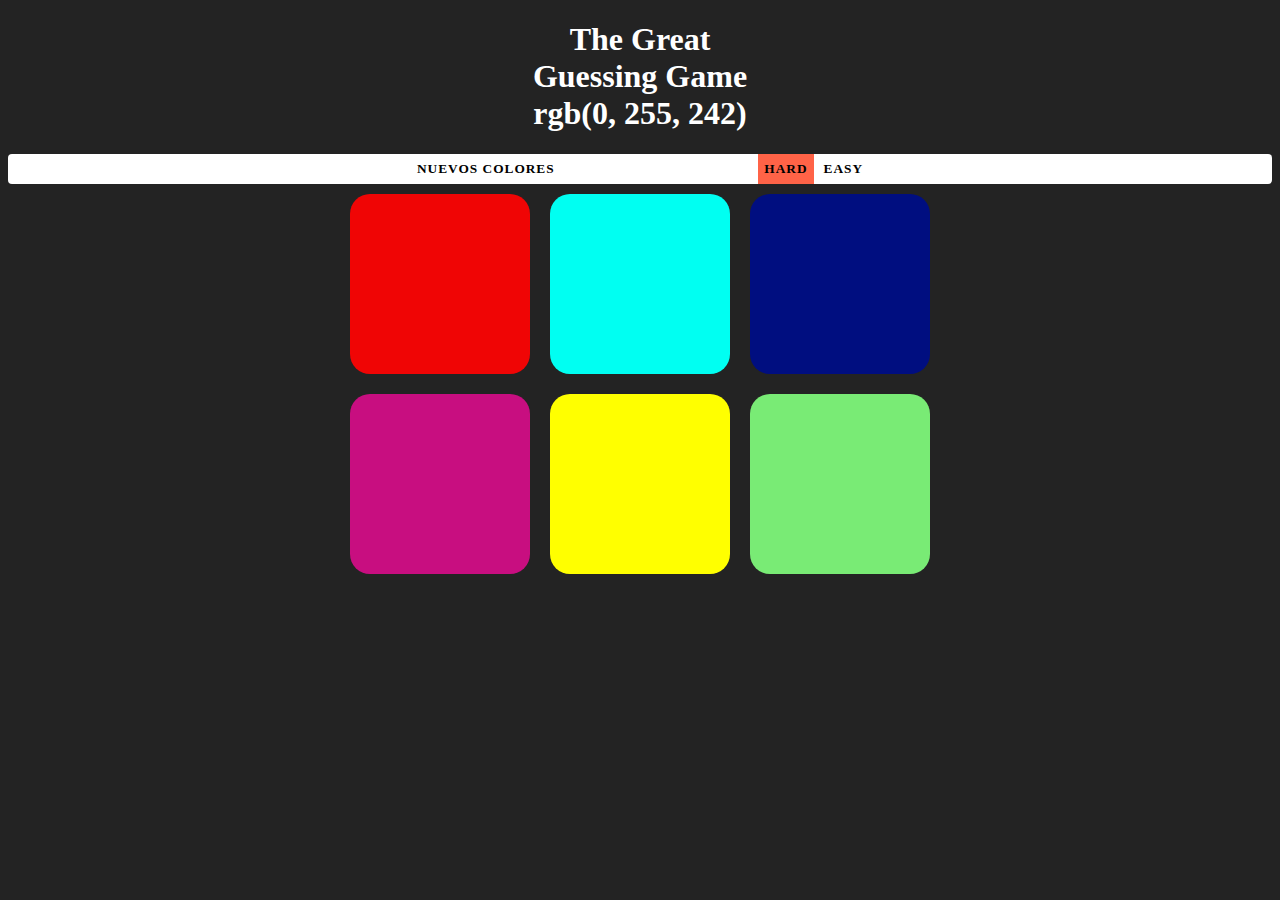
==== index.html @ 6ba27776 "Setup and first steps" ====
<!DOCTYPE html>
<html lang="es">
  <head>
    <meta charset="UTF-8" />
    <link rel="stylesheet" href="style.css" />
  </head>
  <body style="background-color: #232323">
    <h1 id="h1">
      The Great <br />
      Guessing Game <br />
      <span id="colorDisplay"></span>
    </h1>
    <div id="stripe">
      <button id="reset">Nuevos Colores</button>
      <span id="message"></span>
      <button class="selected" id="hard">HARD</button>
      <button id="easy">EASY</button>
    </div>
    <div class="container" style="margin: 0 auto">
      <div class="square"></div>
      <div class="square"></div>
      <div class="square"></div>
      <div class="square"></div>
      <div class="square"></div>
      <div class="square"></div>
    </div>
    <script src="colorgame.js"></script>
  </body>
</html>
---- style.css ----
#h1 {
  text-align: center;
  color: white;
  font-family: Cambria, Cochin, Georgia, Times, "Times New Roman", serif;
}

.square {
  float: left;
  width: 30%;
  height: 0;
  padding-bottom: 30%;
  background-color: white;
  margin: 1.66%;
  border-radius: 15pt;
  transition-duration: 0.6s;
}

.container {
  max-width: 600px;
}

#stripe {
  background-color: white;
  height: 30px;
  text-align: center;
  border-radius: 4px;
}

.selected {
  background-color: tomato;
}

button {
  background-color: inherit;
  text-transform: uppercase;
  letter-spacing: 1px;
  font-weight: 700;
  height: 100%;
  outline: none;
  border: none;
  transition: all 0.4s;
  -webkit-transition: all 0.3s;
  -moz-transition: all 0.3s;
  font-family: Cambria, Cochin, Georgia, Times, "Times New Roman", serif;
}

button:hover {
  color: white;
  background: yellowgreen;
}

#message {
  display: inline-block;
  width: 15%;
  font-family: Cambria, Cochin, Georgia, Times, "Times New Roman", serif;
  color: black;
}
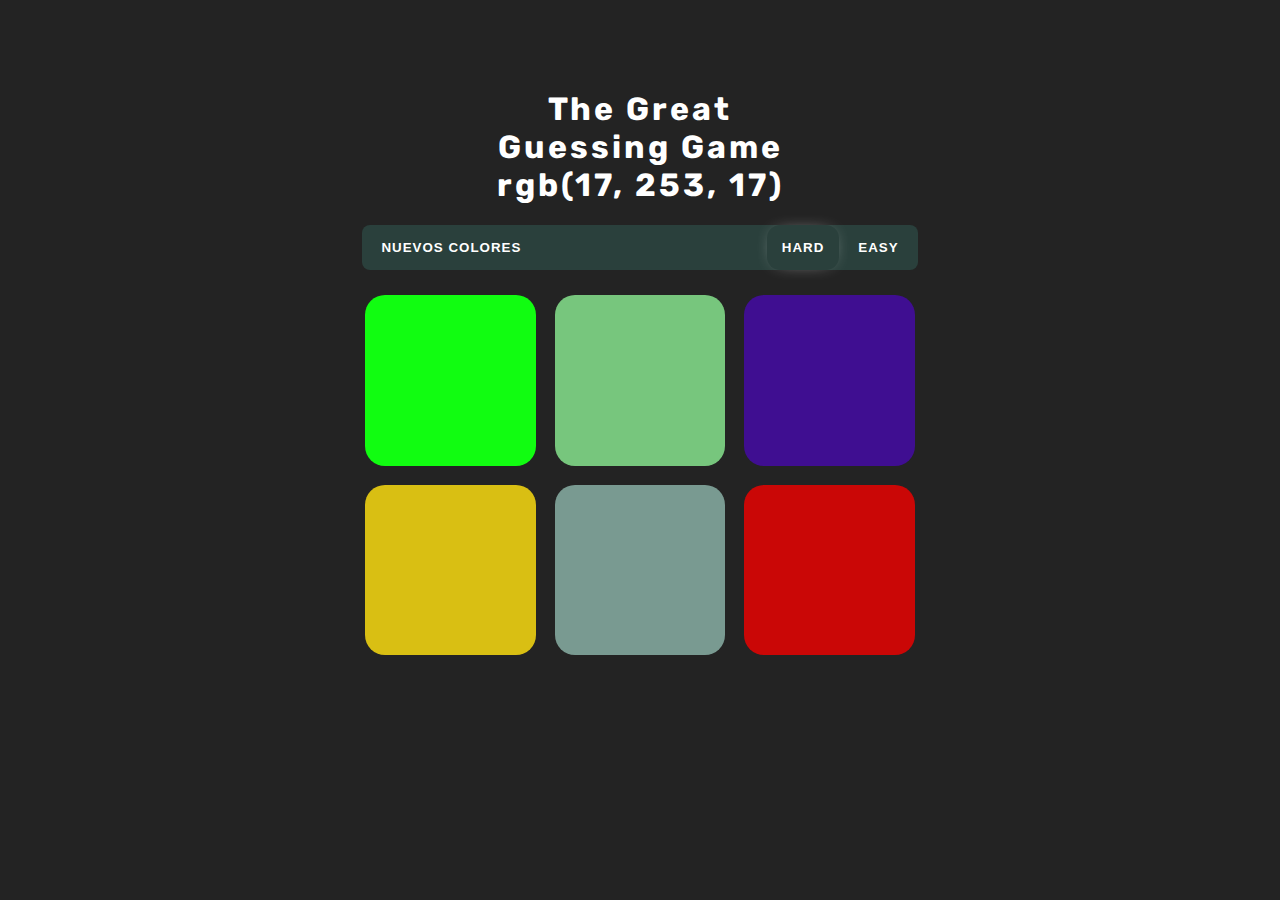
==== commit 7a59f2d5: "second commit" ====
--- a/index.html
+++ b/index.html
@@ -3,27 +3,38 @@
   <head>
     <meta charset="UTF-8" />
     <link rel="stylesheet" href="style.css" />
+    <link rel="preconnect" href="https://fonts.googleapis.com" />
+    <link rel="preconnect" href="https://fonts.gstatic.com" crossorigin />
+    <link
+      href="https://fonts.googleapis.com/css2?family=Rubik&display=swap"
+      rel="stylesheet"
+    />
   </head>
   <body style="background-color: #232323">
-    <h1 id="h1">
-      The Great <br />
-      Guessing Game <br />
-      <span id="colorDisplay"></span>
-    </h1>
-    <div id="stripe">
-      <button id="reset">Nuevos Colores</button>
-      <span id="message"></span>
-      <button class="selected" id="hard">HARD</button>
-      <button id="easy">EASY</button>
+    <div class="content-container">
+      <h1 id="h1">
+        The Great <br />
+        Guessing Game <br />
+        <span id="colorDisplay"></span>
+      </h1>
+      <div id="stripe">
+        <button id="reset">Nuevos Colores</button>
+        <span id="message"></span>
+        <button class="selected" id="hard">HARD</button>
+        <button id="easy">EASY</button>
+      </div>
+      <div class="container" style="margin: 0 auto">
+        <div class="square"></div>
+        <div class="square"></div>
+        <div class="square"></div>
+        <div class="square"></div>
+        <div class="square"></div>
+        <div class="square"></div>
+        <!-- <div class="square"></div>
+        <div class="square"></div>
+        <div class="square"></div> -->
+      </div>
     </div>
-    <div class="container" style="margin: 0 auto">
-      <div class="square"></div>
-      <div class="square"></div>
-      <div class="square"></div>
-      <div class="square"></div>
-      <div class="square"></div>
-      <div class="square"></div>
-    </div>
-    <script src="colorgame.js"></script>
+    <script src="./src/colorgame.js"></script>
   </body>
 </html>
--- a/style.css
+++ b/style.css
@@ -1,7 +1,15 @@
+body {
+  font-family: "Rubik", sans-serif;
+}
+
+.content-container {
+  margin-top: 10vh;
+}
+
 #h1 {
   text-align: center;
   color: white;
-  font-family: Cambria, Cochin, Georgia, Times, "Times New Roman", serif;
+  letter-spacing: 3px;
 }
 
 .square {
@@ -16,42 +24,91 @@
 }
 
 .container {
-  max-width: 600px;
+  max-width: 45%;
 }
-
 #stripe {
-  background-color: white;
-  height: 30px;
+  height: 5vh;
+  margin: 1.2% 28%;
   text-align: center;
-  border-radius: 4px;
+  border-radius: 8px;
+  background-color: rgba(80, 226, 195, 0.158);
 }
 
 .selected {
-  background-color: tomato;
+  animation: rotate 1.5s linear 0s infinite;
+  box-shadow: 0px 0px 19px -11px #fff;
+}
+
+@keyframes bounce {
+  20%,
+  60%,
+  90%,
+  to {
+    transform: translateY(0);
+  }
+  40% {
+    transform: translateY(-10px);
+  }
+  70% {
+    transform: translateY(-6px);
+  }
+  90% {
+    transform: translateY(-3px);
+  }
+}
+@keyframes rotate {
+  20%,
+  60%,
+  100%,
+  to {
+    transform: rotate(-6deg);
+  }
+  10% {
+    transform: rotate(2deg);
+  }
+  40% {
+    transform: rotate(11deg);
+  }
+  80% {
+    transform: rotate(8deg);
+  }
+  0% {
+    transform: rotate(-4deg);
+  }
 }
 
 button {
   background-color: inherit;
   text-transform: uppercase;
   letter-spacing: 1px;
+  color: white;
   font-weight: 700;
   height: 100%;
+  padding: 0px 15px;
+  background-color: rgba(109, 51, 51, 0);
   outline: none;
   border: none;
-  transition: all 0.4s;
-  -webkit-transition: all 0.3s;
-  -moz-transition: all 0.3s;
-  font-family: Cambria, Cochin, Georgia, Times, "Times New Roman", serif;
+  border-radius: 13px;
+  transition: all 0.8s;
+  -webkit-transition: all 0.7s;
+  -moz-transition: all 0.7s;
 }
 
 button:hover {
   color: white;
-  background: yellowgreen;
+  box-shadow: 0px 0px 19px 2px #000;
+  transform: translateY(-10px);
+  animation-play-state: paused;
 }
 
 #message {
   display: inline-block;
-  width: 15%;
-  font-family: Cambria, Cochin, Georgia, Times, "Times New Roman", serif;
-  color: black;
+  width: 40%;
+  max-width: 40%;
+  font-size: 22px;
+  font-weight: 600;
+  letter-spacing: 0.8px;
+  color: #fff;
+  transform: rotate(0deg);
+  transition: all 0.8s ease;
 }
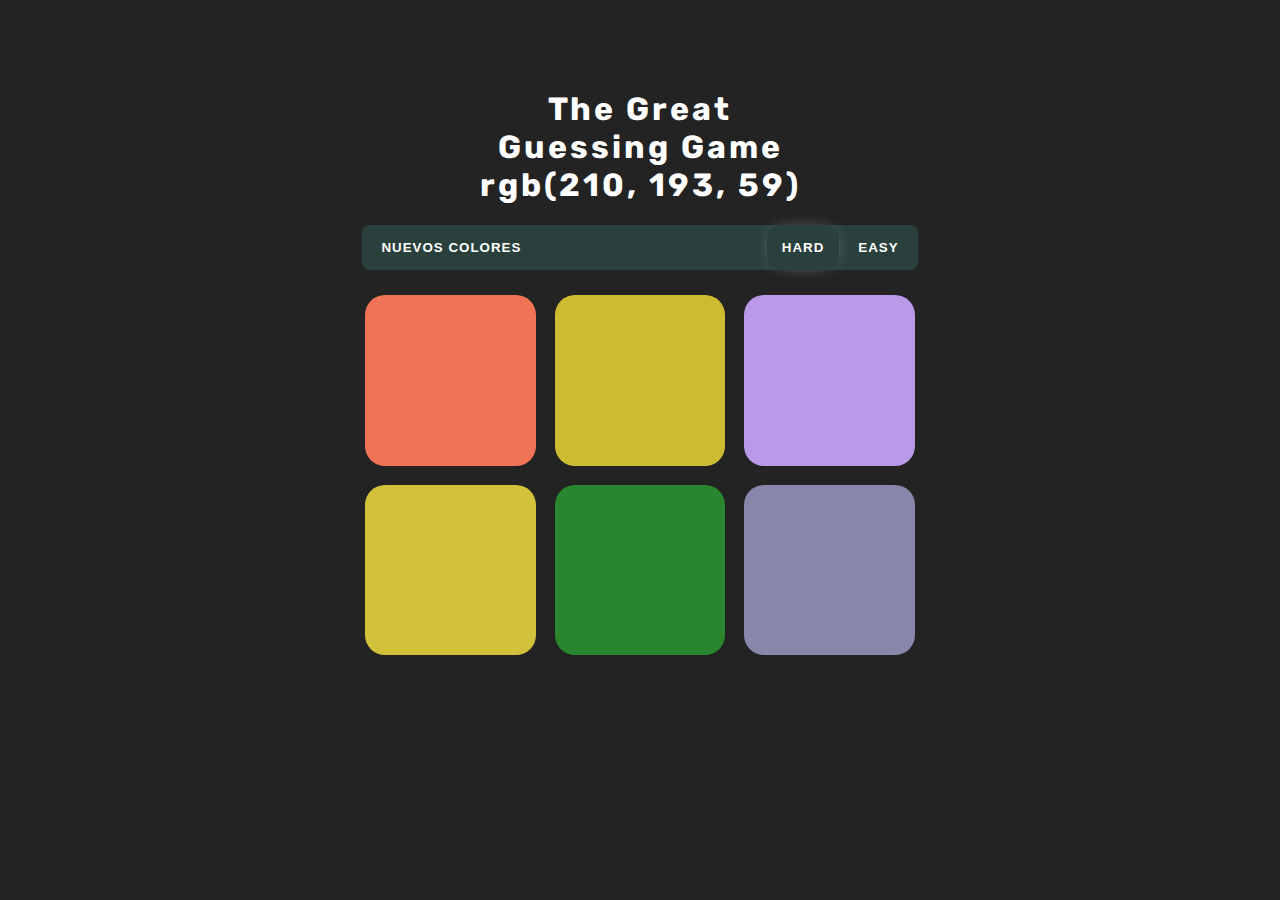
==== commit 2d7d7e33: "fix boilerplate" ====
--- a/index.html
+++ b/index.html
@@ -2,7 +2,7 @@
 <html lang="es">
   <head>
     <meta charset="UTF-8" />
-    <link rel="stylesheet" href="style.css" />
+    <link rel="stylesheet" href="./src/style.css" />
     <link rel="preconnect" href="https://fonts.googleapis.com" />
     <link rel="preconnect" href="https://fonts.gstatic.com" crossorigin />
     <link
--- a/src/style.css
+++ b/src/style.css
@@ -0,0 +1,119 @@
+body {
+  font-family: "Rubik", sans-serif;
+}
+
+.content-container {
+  margin-top: 10vh;
+}
+
+#h1 {
+  text-align: center;
+  color: white;
+  letter-spacing: 3px;
+}
+
+.square {
+  float: left;
+  width: 30%;
+  height: 0;
+  padding-bottom: 30%;
+  background-color: white;
+  margin: 1.66%;
+  border-radius: 15pt;
+  transition-duration: 0.6s;
+  /* transition: all 0.5s ease; */
+}
+.square:hover {
+  transform: scale(1.07);
+}
+
+.container {
+  max-width: 45%;
+}
+#stripe {
+  height: 5vh;
+  margin: 1.2% 28%;
+  text-align: center;
+  border-radius: 8px;
+  background-color: rgba(80, 226, 195, 0.158);
+}
+
+.selected {
+  animation: rotate 1.5s linear 0s infinite;
+  box-shadow: 0px 0px 19px -11px #fff;
+}
+
+@keyframes bounce {
+  20%,
+  60%,
+  90%,
+  to {
+    transform: translateY(0);
+  }
+  40% {
+    transform: translateY(-10px);
+  }
+  70% {
+    transform: translateY(-6px);
+  }
+  90% {
+    transform: translateY(-3px);
+  }
+}
+@keyframes rotate {
+  20%,
+  60%,
+  100%,
+  to {
+    transform: rotate(-6deg);
+  }
+  10% {
+    transform: rotate(2deg);
+  }
+  40% {
+    transform: rotate(11deg);
+  }
+  80% {
+    transform: rotate(8deg);
+  }
+  0% {
+    transform: rotate(-4deg);
+  }
+}
+
+button {
+  background-color: inherit;
+  text-transform: uppercase;
+  letter-spacing: 1px;
+  color: white;
+  font-weight: 700;
+  height: 100%;
+  padding: 0px 15px;
+  background-color: rgba(109, 51, 51, 0);
+  outline: none;
+  border: none;
+  border-radius: 13px;
+  transition: all 0.8s;
+  -webkit-transition: all 0.7s;
+  -moz-transition: all 0.7s;
+}
+
+button:hover {
+  color: white;
+  box-shadow: 0px 0px 19px 2px #000;
+  transform: translateY(-10px);
+  animation-play-state: paused;
+}
+
+#message {
+  display: inline-block;
+  width: 40%;
+  max-width: 40%;
+  font-size: 22px;
+  font-weight: 600;
+  letter-spacing: 0.8px;
+  color: #fff;
+  transform: rotate(0deg);
+  transition: all 0.8s ease;
+  animation: bounce 0.6s linear;
+}
